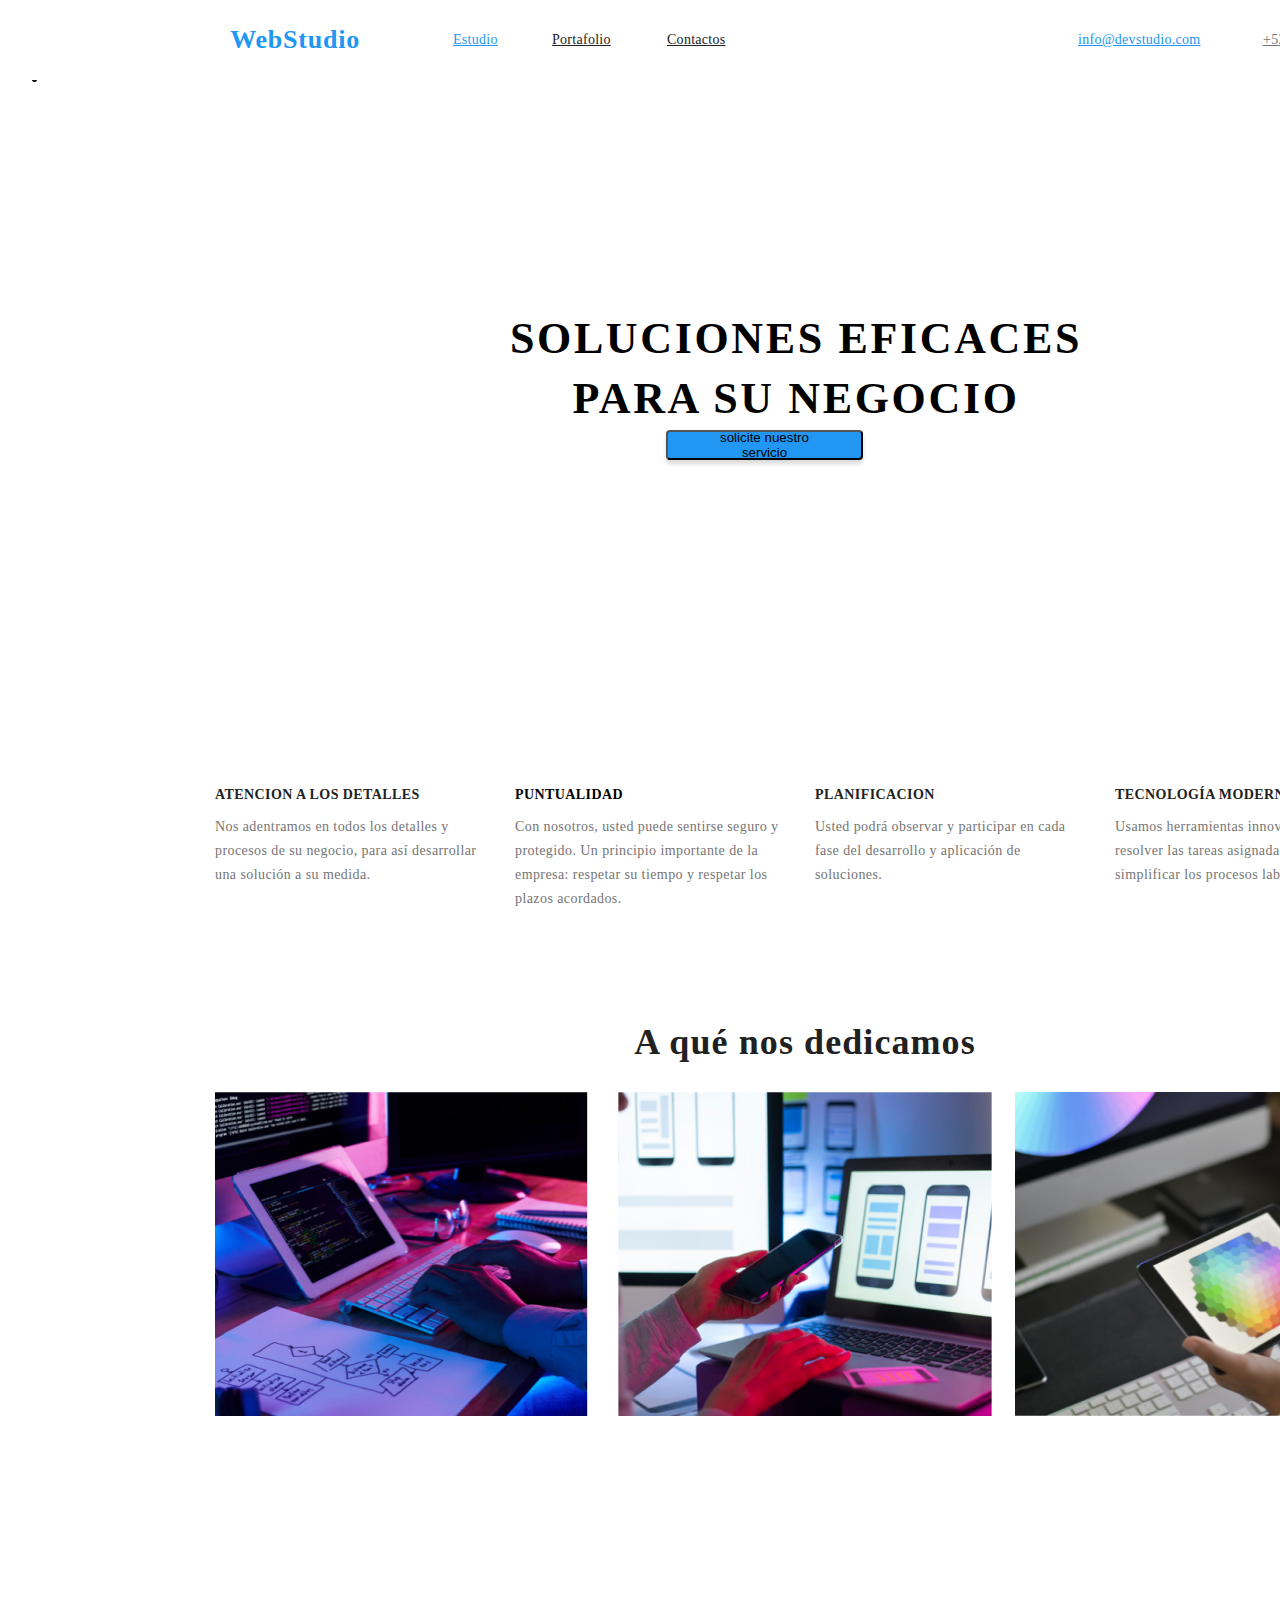
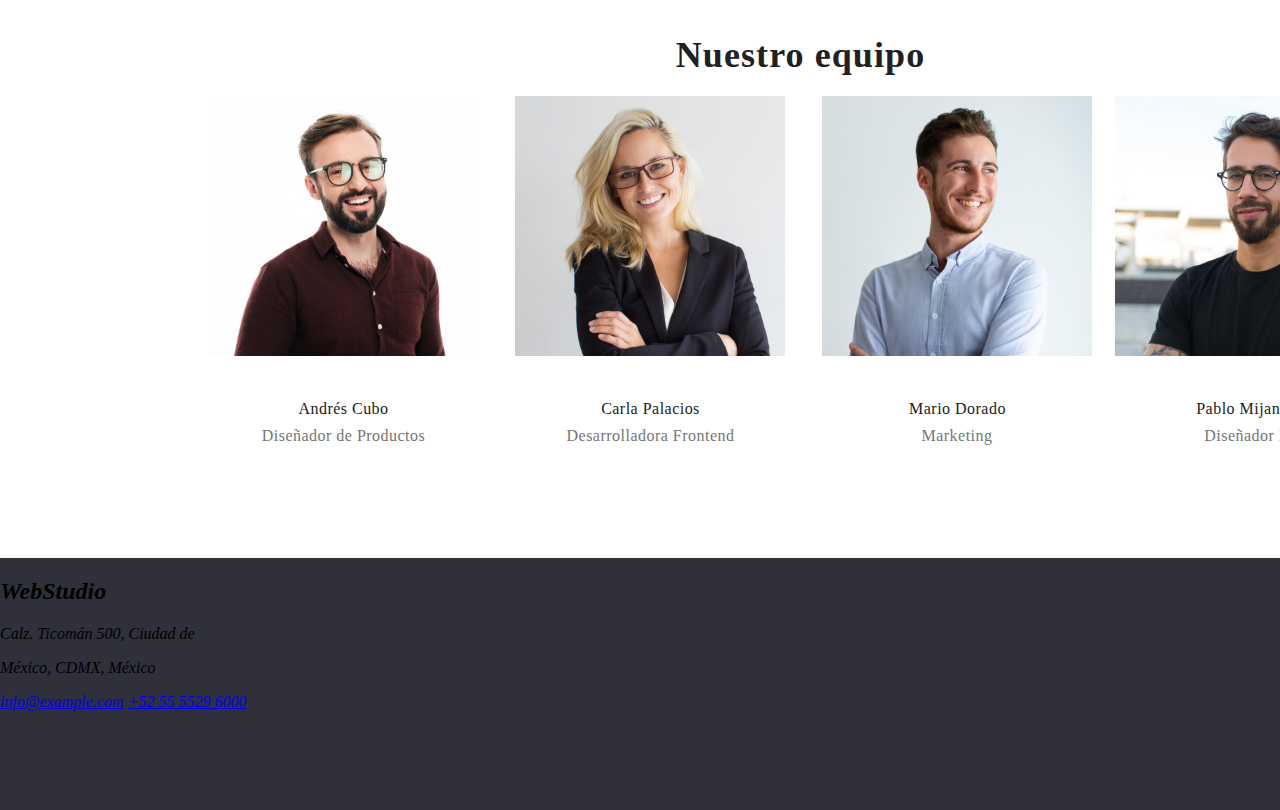
==== index.html @ 998e05d1 "commit 2" ====
<!DOCTYPE html>


<html lang="en">
  <head>
    <meta charset="UTF-8" />
    <meta http-equiv="X-UA-Compatible" content="IE=" />
    <meta name="viewport" content="width=device-width, initial-scale=1.0" />
    <link rel="stylesheet" href="goit-markup-hw-02\css\styles.css">
    <title>Document</title>
  </head>

  <body>
    <header class="header">
        <a class="page-name">WebStudio</a>
      <nav>
        <ul>
          <a href="#" class="estudio">Estudio</a>
          <a href="portafolio.html" class="portafolio">Portafolio</a>
          <a href="http:" class="contactos">Contactos</a>
        </ul>
      </nav>
      <ul>
        <a href="mailto:info@devstudio.com" class="email">info@devstudio.com</a>
        <a href="tel:+525555296000" class="telefono">+52 55 5529 6000</a>
      </ul>
    </header>


    <main>
        <article class="contennedor">
          <h1 class="title-article">SOLUCIONES EFICACES PARA SU NEGOCIO</h1>
          <button type="button" class="boton-solicitar-servicio">solicite nuestro servicio</button>
        </article>

        <article class="class2"> 
          <section>
          <ul>
            <li>
              <h2 class="title1">ATENCION A LOS DETALLES</h2>
              <p class="p1">Nos adentramos en todos los detalles y procesos de su negocio,
                para así desarrollar una solución a su medida.
              </p>
            </li>
            <li>
              <h2 class="title2">PUNTUALIDAD</h2>
              <P class="p2">
                Con nosotros, usted puede sentirse seguro y protegido.
                Un principio importante de la empresa: respetar su tiempo y respetar los plazos acordados.
              </P>
            </li>
            <li>
              <h2 class="title3">PLANIFICACION</h2>
              <P class="p3">
                Usted podrá observar y participar en cada fase del desarrollo 
                y aplicación de soluciones.
              </P>
            </li>
            <li>
            <h2 class="title4">TECNOLOGÍA MODERNA</h2>
            <P class="p4">Usamos herramientas innovadoras para resolver las tareas asignadas.
              Es hora de simplificar los procesos laborales.
            </P>
            </li>
          </ul>
          <section>
            <h2 class="section_title2">A qué nos dedicamos</h2>
            <figure>
              <img src="goit-markup-hw-02\images\image.jpg" class="image1"/>
              <img src="goit-markup-hw-02\images\image1.jpg" class="image2"/>
              <img src="goit-markup-hw-02\images\image2.jpg" class="image3"/>
            </figure>
          <section>
            <h2 class="section_title3">Nuestro equipo</h2>
            <img src="goit-markup-hw-02\images\Andres.jpg" class="image_andres">
            <ul>
              <h2 class="andres">Andrés Cubo</h2>
              <h1 class="h1">Diseñador de Productos</h1>
            </ul>
            <img src="goit-markup-hw-02\images\Carla.jpg" class="image_carla">
            <ul>
              <h2 class="carla">Carla Palacios</h2>
              <h1 class="h2">Desarrolladora Frontend</h1>
            </ul>
            <img src="goit-markup-hw-02\images\Mario.jpg" class="image_mario">
            <ul>
              <h2 class="mario">Mario Dorado</h2>
              <h1 class="h3">Marketing</h1>
            </ul>
            <img src="goit-markup-hw-02\images\Pablo.jpg" class="image_pablo">
            <ul>
              <h2 class="pablo">Pablo Mijangos</h2>
              <h1 class="h4">Diseñador IU</h1>
            </ul>
          </section>
          </section>
        </article>
    </main>
    <footer class="footer">
        <address>
        <h2 class="sub_page">WebStudio</h2>
        <p class="city">Calz. Ticomán 500, Ciudad de</p>
        <p class="city"> México, CDMX, México</p>
        </address>
        <address>
        <a href="mailto:info@example.com" class="sub_email">info@example.com</a>
        <a href="tel: +52 55 5529 6000" class="sub_tel">+52 55 5529 6000</a>
        </address>
    </footer>
  </body>
</html>
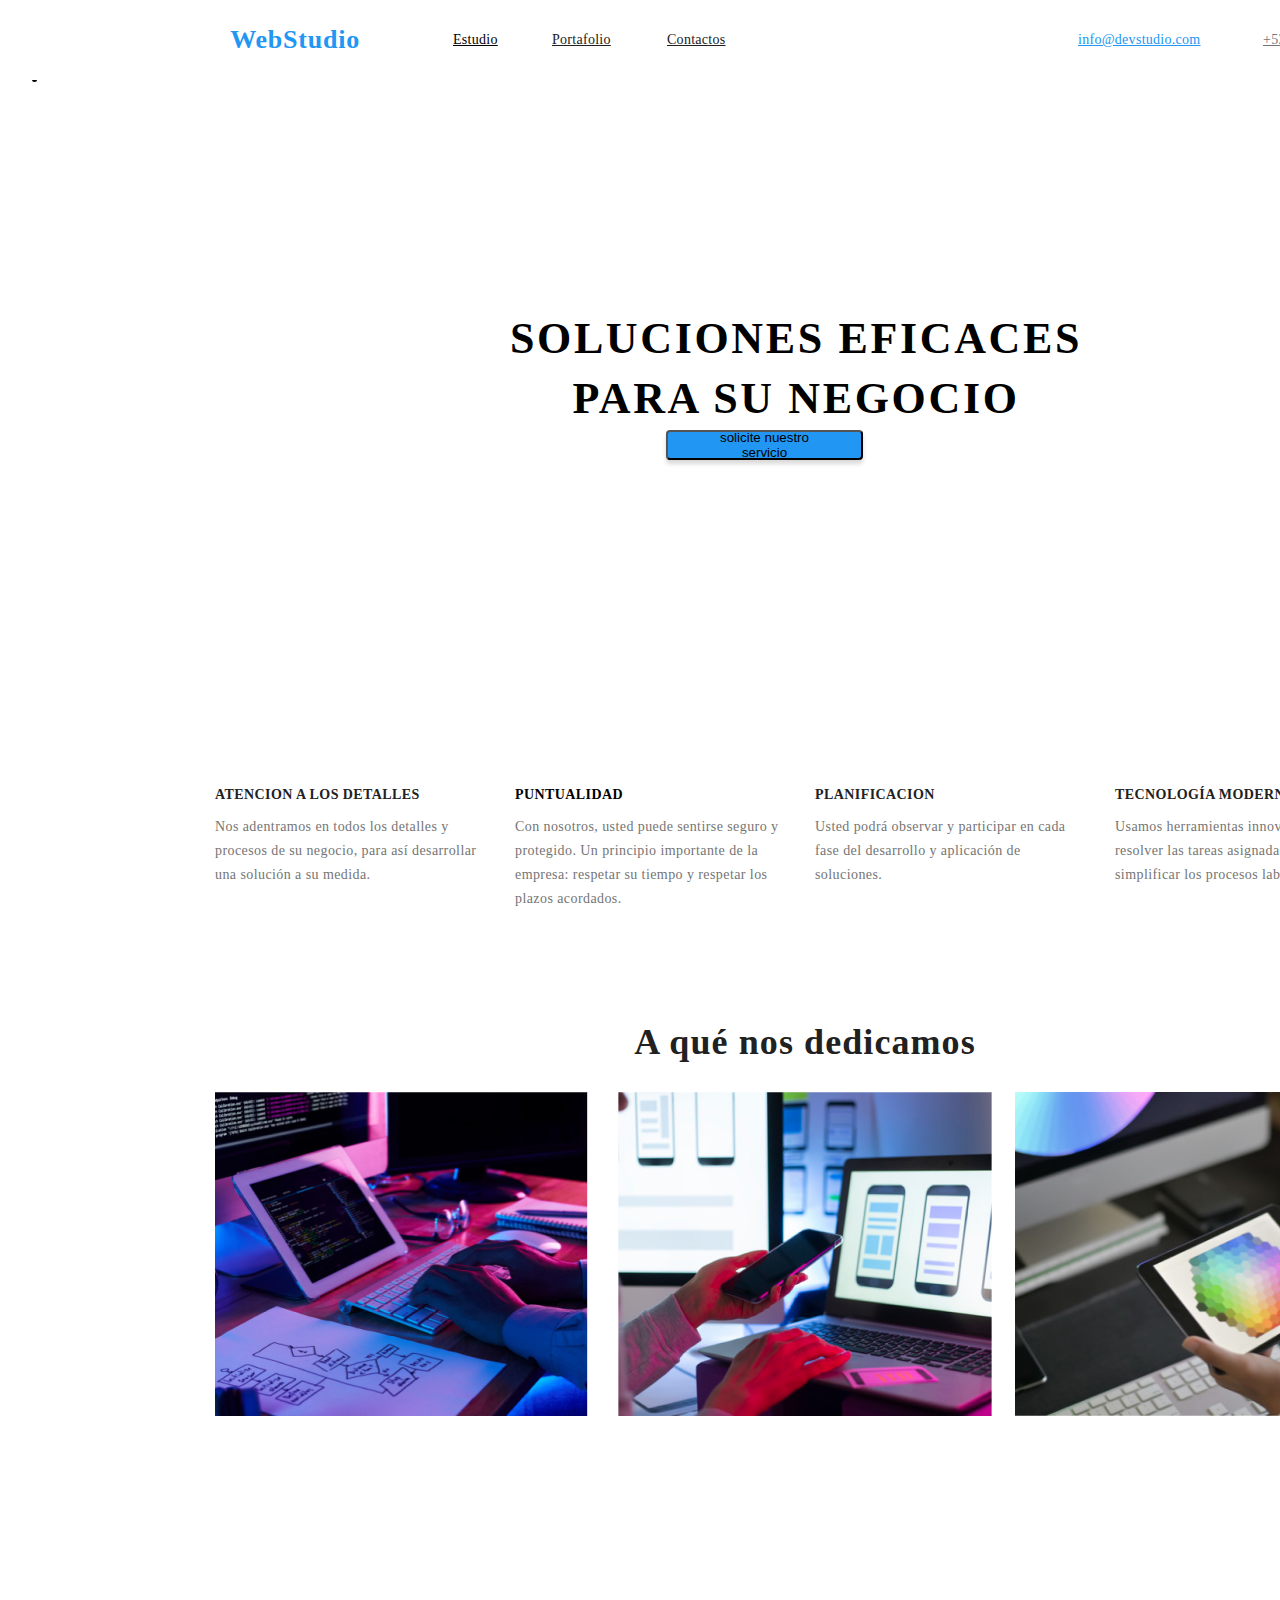
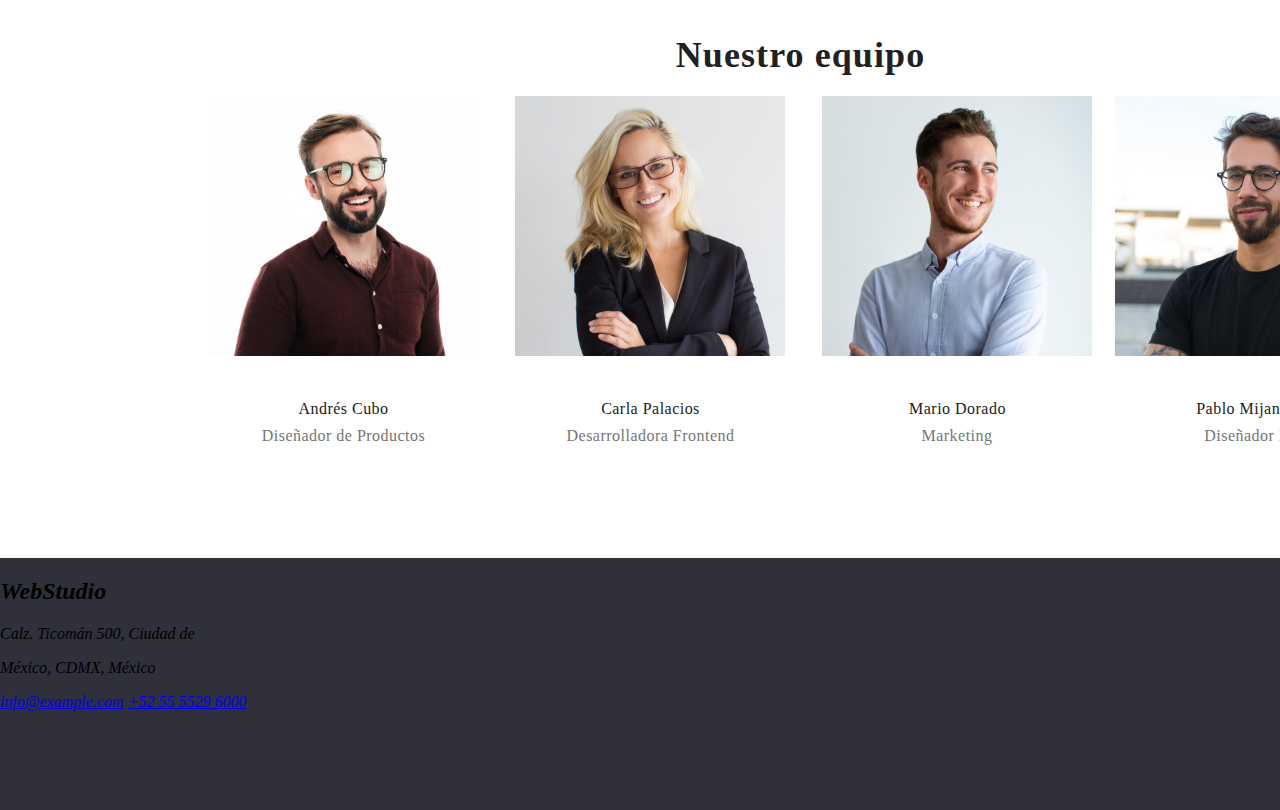
==== commit 4d9941f9: "commit4" ====
--- a/index.html
+++ b/index.html
@@ -6,8 +6,9 @@
     <meta charset="UTF-8" />
     <meta http-equiv="X-UA-Compatible" content="IE=" />
     <meta name="viewport" content="width=device-width, initial-scale=1.0" />
+    <title>WebStudio</title>
     <link rel="stylesheet" href="goit-markup-hw-02\css\styles.css">
-    <title>Document</title>
+
   </head>
 
   <body>
@@ -96,7 +97,7 @@
           </section>
         </article>
     </main>
-    <footer class="footer">
+    <footer>
         <address>
         <h2 class="sub_page">WebStudio</h2>
         <p class="city">Calz. Ticomán 500, Ciudad de</p>
